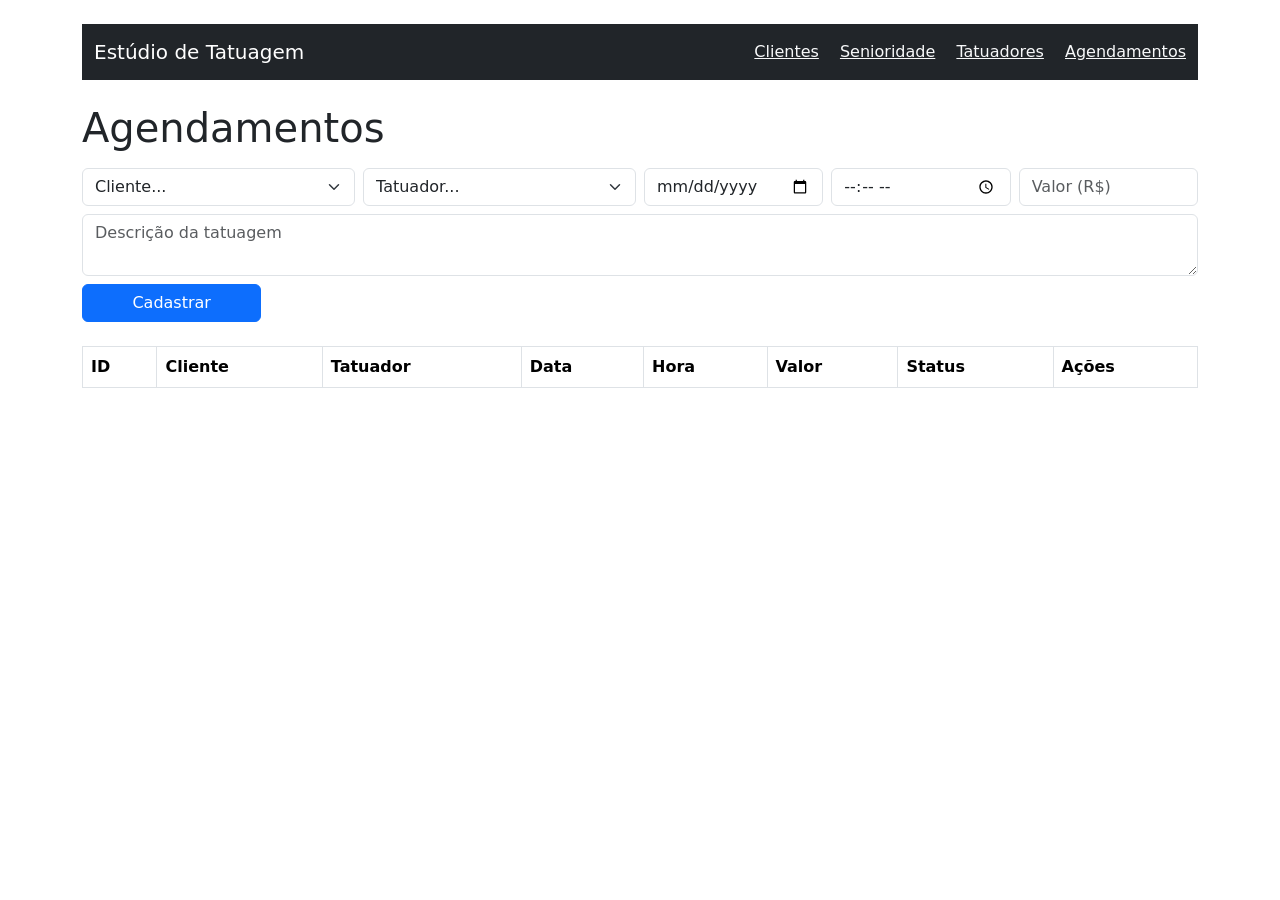
==== frontend/agendamentos.html @ 5abefd1f "Aula 8 finalizada" ====
<!DOCTYPE html>
<html lang="pt-br">
<head>
  <meta charset="UTF-8">
  <title>Agendamentos — Estúdio de Tatuagem</title>
  <link href="https://cdn.jsdelivr.net/npm/bootstrap@5.3.0/dist/css/bootstrap.min.css" rel="stylesheet">
</head>
<body class="container py-4">

  <nav class="navbar navbar-dark bg-dark mb-4">
    <div class="container">
      <span class="navbar-brand">Estúdio de Tatuagem</span>
      <div>
        <a href="clientes.html" class="text-light me-3">Clientes</a>
        <a href="senioridade.html" class="text-light me-3">Senioridade</a>
        <a href="tatuadores.html" class="text-light me-3">Tatuadores</a>
        <a href="agendamentos.html" class="text-light">Agendamentos</a>
      </div>
    </div>
  </nav>

  <h1>Agendamentos</h1>

  <!-- Formulário para cadastrar novo agendamento -->
  <form id="form-agendamento" class="row g-2 mt-2 mb-4">
    <div class="col-md-3">
      <select id="idcliente" class="form-select" required>
        <option value="">Cliente...</option>
      </select>
    </div>
    <div class="col-md-3">
      <select id="idtatuador" class="form-select" required>
        <option value="">Tatuador...</option>
      </select>
    </div>
    <div class="col-md-2">
      <input type="date" id="dataagendamento" class="form-control" required>
    </div>
    <div class="col-md-2">
      <input type="time" id="horaagendamento" class="form-control" required>
    </div>
    <div class="col-md-2">
      <input type="number" id="valortatuagem" class="form-control" placeholder="Valor (R$)" step="0.01" min="0">
    </div>
    <div class="col-md-12">
      <textarea id="descricaotatuagem" class="form-control" placeholder="Descrição da tatuagem"></textarea>
    </div>

    <!-- Esse bloco começa escondido — só aparece quando estamos editando um agendamento existente -->
    <div class="col-md-3" id="bloco-status" style="display: none;">
      <select id="status" class="form-select">
        <option value="pendente">Pendente</option>
        <option value="confirmado">Confirmado</option>
        <option value="concluido">Concluído</option>
        <option value="cancelado">Cancelado</option>
      </select>
    </div>

    <div class="col-md-2">
      <button id="btn-submit-agendamento" type="submit" class="btn btn-primary w-100">Cadastrar</button>
    </div>
  </form>

  <!-- Tabela onde os agendamentos vão aparecer -->
  <table class="table table-bordered">
    <thead>
      <tr>
        <th>ID</th>
        <th>Cliente</th>
        <th>Tatuador</th>
        <th>Data</th>
        <th>Hora</th>
        <th>Valor</th>
        <th>Status</th>
        <th>Ações</th>
      </tr>
    </thead>
    <tbody id="corpo-tabela">
      <!-- os agendamentos vão aparecer aqui -->
    </tbody>
  </table>

  <script src="js/agendamentos.js"></script>

</body>
</html>
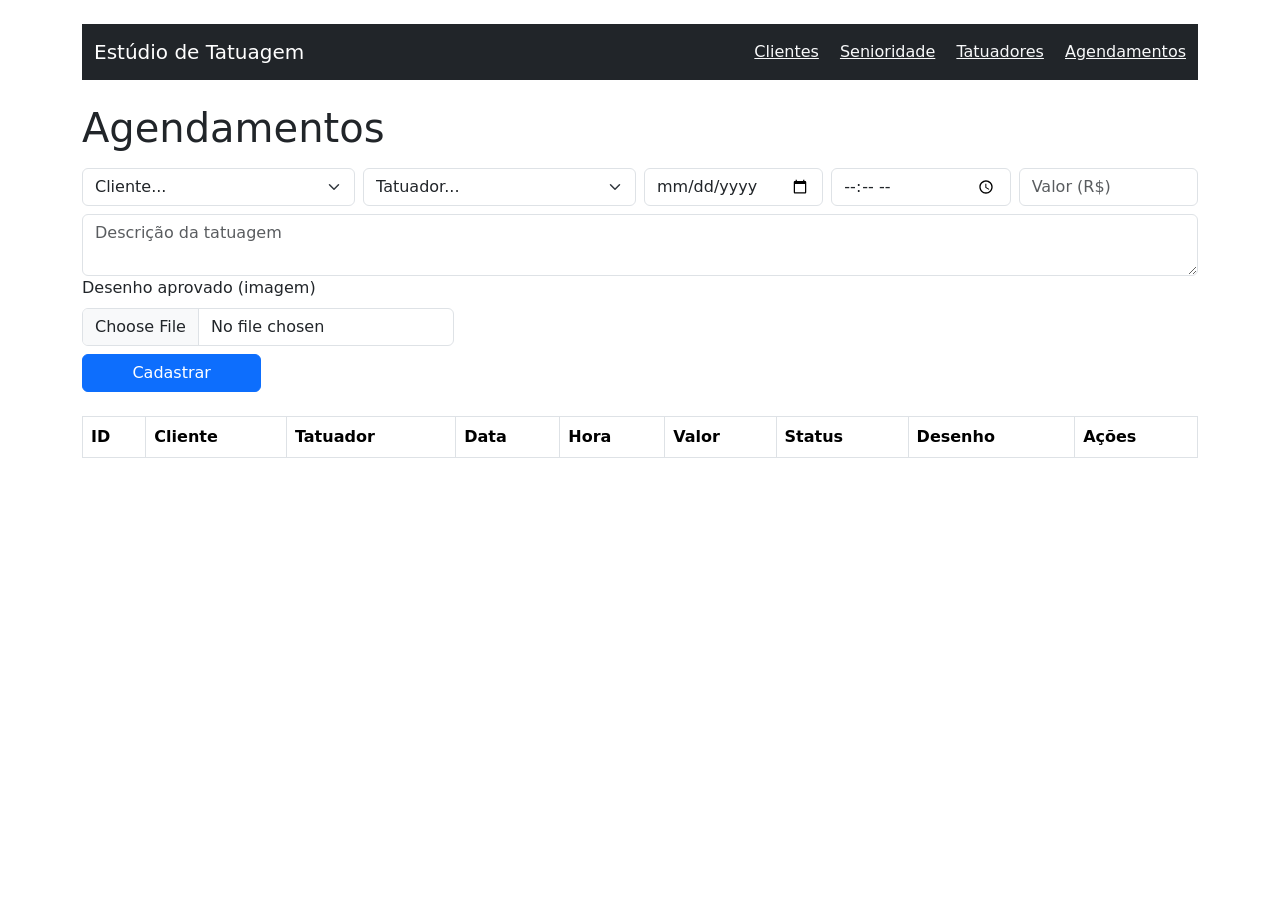
==== commit 82ebb077: "Aula 9 finalizada" ====
--- a/frontend/agendamentos.html
+++ b/frontend/agendamentos.html
@@ -44,6 +44,10 @@
     </div>
     <div class="col-md-12">
       <textarea id="descricaotatuagem" class="form-control" placeholder="Descrição da tatuagem"></textarea>
+      <div class="col-md-4">
+        <label class="form-label">Desenho aprovado (imagem)</label>
+        <input type="file" id="desenho" class="form-control" accept="image/*">
+      </div>
     </div>
 
     <!-- Esse bloco começa escondido — só aparece quando estamos editando um agendamento existente -->
@@ -72,6 +76,7 @@
         <th>Hora</th>
         <th>Valor</th>
         <th>Status</th>
+        <th>Desenho</th>
         <th>Ações</th>
       </tr>
     </thead>
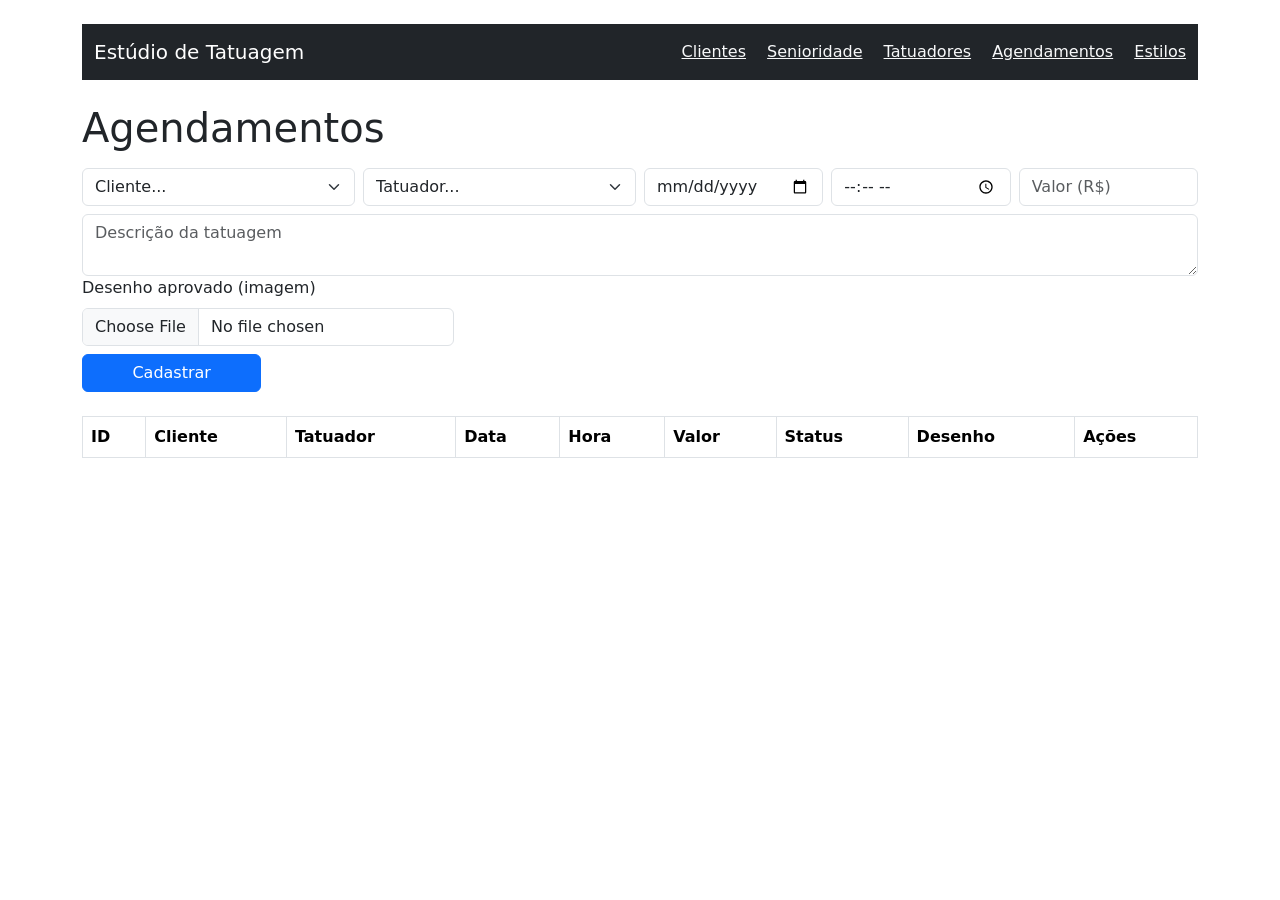
==== commit d8a184c8: "aula 10 finalizada" ====
--- a/frontend/agendamentos.html
+++ b/frontend/agendamentos.html
@@ -14,7 +14,8 @@
         <a href="clientes.html" class="text-light me-3">Clientes</a>
         <a href="senioridade.html" class="text-light me-3">Senioridade</a>
         <a href="tatuadores.html" class="text-light me-3">Tatuadores</a>
-        <a href="agendamentos.html" class="text-light">Agendamentos</a>
+        <a href="agendamentos.html" class="text-light me-3">Agendamentos</a>
+        <a href="estilos.html" class="text-light">Estilos</a>
       </div>
     </div>
   </nav>
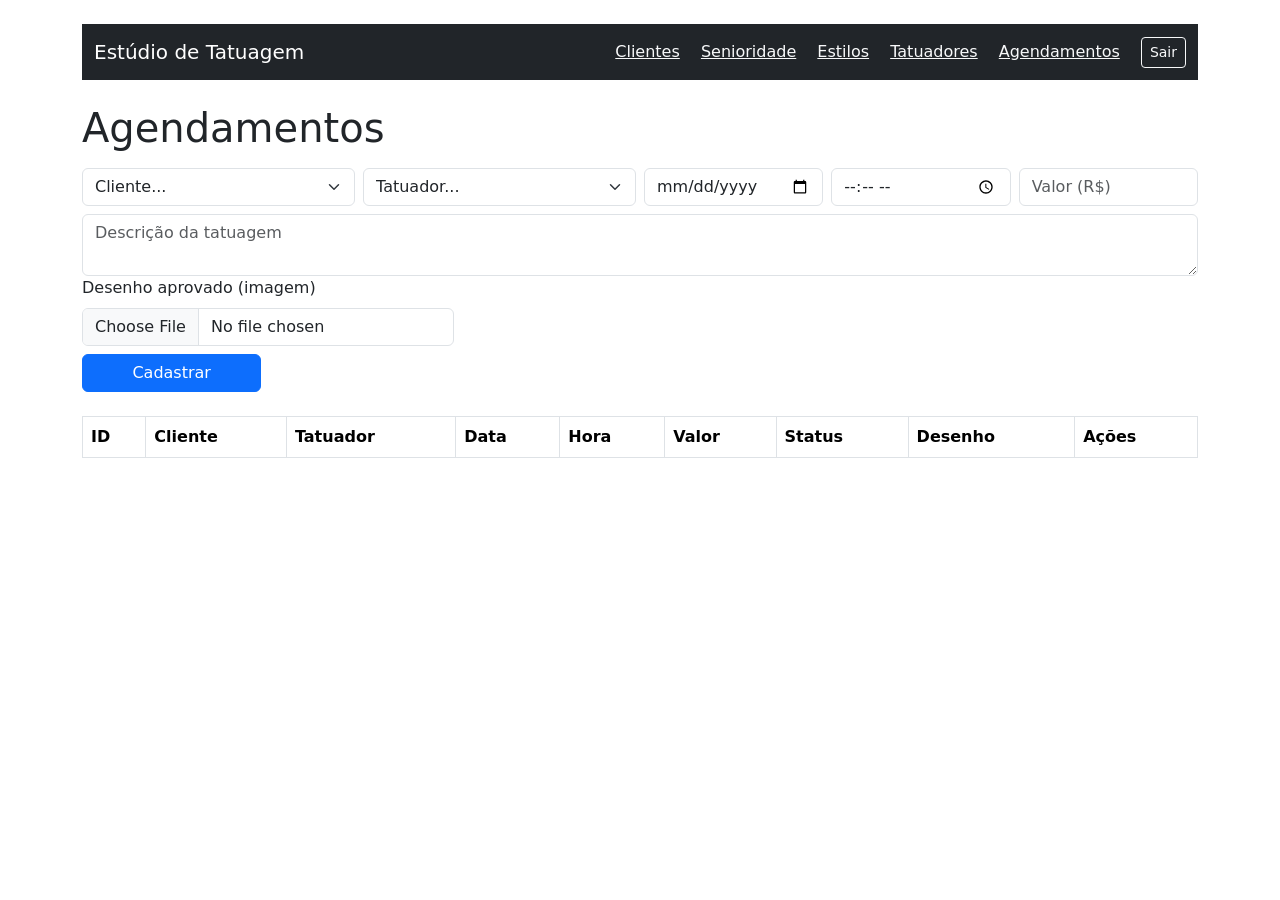
==== commit 4c5e03ca: "Aula 15 finalizada" ====
--- a/frontend/agendamentos.html
+++ b/frontend/agendamentos.html
@@ -7,18 +7,19 @@
 </head>
 <body class="container py-4">
 
-  <nav class="navbar navbar-dark bg-dark mb-4">
-    <div class="container">
-      <span class="navbar-brand">Estúdio de Tatuagem</span>
-      <div>
-        <a href="clientes.html" class="text-light me-3">Clientes</a>
-        <a href="senioridade.html" class="text-light me-3">Senioridade</a>
-        <a href="tatuadores.html" class="text-light me-3">Tatuadores</a>
-        <a href="agendamentos.html" class="text-light me-3">Agendamentos</a>
-        <a href="estilos.html" class="text-light">Estilos</a>
-      </div>
+<nav class="navbar navbar-dark bg-dark mb-4">
+  <div class="container">
+    <span class="navbar-brand">Estúdio de Tatuagem</span>
+    <div>
+      <a href="clientes.html" class="text-light me-3">Clientes</a>
+      <a href="senioridade.html" class="text-light me-3">Senioridade</a>
+      <a href="estilos.html" class="text-light me-3">Estilos</a>
+      <a href="tatuadores.html" class="text-light me-3">Tatuadores</a>
+      <a href="agendamentos.html" class="text-light me-3">Agendamentos</a>
+      <button onclick="sair()" class="btn btn-outline-light btn-sm">Sair</button>
     </div>
-  </nav>
+  </div>
+</nav>
 
   <h1>Agendamentos</h1>
 
@@ -87,6 +88,7 @@
   </table>
 
   <script src="js/agendamentos.js"></script>
+  <script src="js/auth.js"></script>
 
 </body>
 </html>
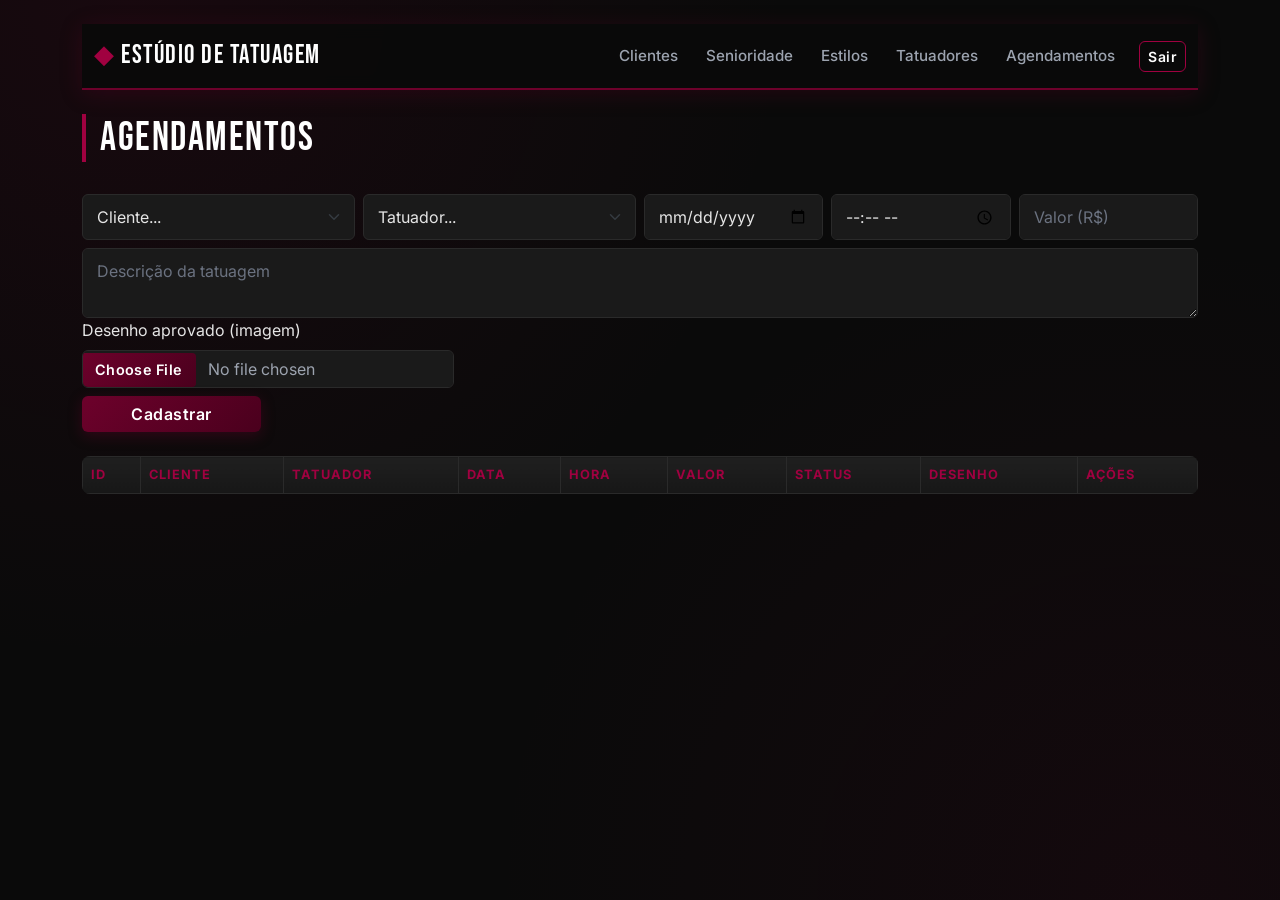
==== commit 0351a2b5: "Aula 16 finalizada, parte da estilização feita" ====
--- a/frontend/agendamentos.html
+++ b/frontend/agendamentos.html
@@ -4,6 +4,7 @@
   <meta charset="UTF-8">
   <title>Agendamentos — Estúdio de Tatuagem</title>
   <link href="https://cdn.jsdelivr.net/npm/bootstrap@5.3.0/dist/css/bootstrap.min.css" rel="stylesheet">
+  <link href="css/estilo.css" rel="stylesheet">
 </head>
 <body class="container py-4">
 
--- a/frontend/css/estilo.css
+++ b/frontend/css/estilo.css
@@ -0,0 +1,299 @@
+@import url('https://fonts.googleapis.com/css2?family=Bebas+Neue&family=Inter:wght@300;400;500;600;700&display=swap');
+
+:root {
+  --vinho:           #6D012B;   /* cor principal */
+  --vinho-claro:     #A00140;   /* para hover / destaques */
+  --vinho-escuro:    #4A001D;   /* gradientes profundos */
+  --vinho-glow:      rgba(109, 1, 43, 0.45);
+  --preto:           #0a0a0a;
+  --preto-2:         #121212;
+  --preto-3:         #1a1a1a;
+  --borda:           #2a2a2a;
+  --texto:           #e5e5e5;
+  --texto-muted:     #9ca3af;
+}
+
+/* ─── BASE ─────────────────────────────────────── */
+body {
+  background-color: var(--preto);
+  background-image:
+    radial-gradient(circle at 10% 0%,  rgba(109, 1, 43, 0.14), transparent 45%),
+    radial-gradient(circle at 90% 100%, rgba(109, 1, 43, 0.10), transparent 45%);
+  background-attachment: fixed;
+  color: var(--texto);
+  font-family: 'Inter', sans-serif;
+  min-height: 100vh;
+}
+
+h1, h2, h3, h4, .navbar-brand {
+  font-family: 'Bebas Neue', sans-serif;
+  letter-spacing: 1.5px;
+}
+
+h1 {
+  color: #fff;
+  border-left: 4px solid var(--vinho-claro);
+  padding-left: 14px;
+  margin-bottom: 1.5rem;
+}
+
+/* ─── NAVBAR ───────────────────────────────────── */
+.navbar {
+  background-color: rgba(10, 10, 10, 0.95) !important;
+  border-bottom: 2px solid var(--vinho);
+  box-shadow: 0 4px 20px rgba(109, 1, 43, 0.25);
+  backdrop-filter: blur(8px);
+}
+
+.navbar-brand {
+  font-size: 1.6rem;
+  color: #fff !important;
+}
+.navbar-brand::before {
+  content: "◆ ";
+  color: var(--vinho-claro);
+}
+
+.navbar a.text-light {
+  color: var(--texto-muted) !important;
+  font-weight: 500;
+  font-size: 0.95rem;
+  padding: 6px 4px;
+  position: relative;
+  transition: color .25s ease;
+}
+.navbar a.text-light::after {
+  content: "";
+  position: absolute;
+  left: 0; bottom: 0;
+  width: 0; height: 2px;
+  background: var(--vinho-claro);
+  transition: width .3s ease;
+}
+.navbar a.text-light:hover { color: #fff !important; }
+.navbar a.text-light:hover::after { width: 100%; }
+
+/* ─── BOTÕES ───────────────────────────────────── */
+.btn {
+  font-weight: 600;
+  letter-spacing: .5px;
+  border-radius: 6px;
+  border: none;
+  transition: all .25s ease;
+}
+
+.btn-primary {
+  background: linear-gradient(135deg, var(--vinho), var(--vinho-escuro));
+  color: #fff;
+  box-shadow: 0 4px 14px rgba(109, 1, 43, 0.35);
+}
+.btn-primary:hover, .btn-primary:focus {
+  background: linear-gradient(135deg, var(--vinho-claro), var(--vinho));
+  box-shadow: 0 6px 22px var(--vinho-glow);
+  transform: translateY(-1px);
+  color: #fff;
+}
+
+.btn-success {
+  background: linear-gradient(135deg, #16a34a, #065f46);
+  color: #fff;
+}
+.btn-success:hover {
+  background: linear-gradient(135deg, #22c55e, #16a34a);
+  color: #fff;
+}
+
+.btn-warning {
+  background: linear-gradient(135deg, #f59e0b, #b45309);
+  color: #fff;
+}
+.btn-warning:hover {
+  background: linear-gradient(135deg, #fbbf24, #f59e0b);
+  color: #fff;
+}
+
+.btn-danger {
+  background: linear-gradient(135deg, var(--vinho), var(--vinho-escuro));
+  color: #fff;
+}
+.btn-danger:hover {
+  background: linear-gradient(135deg, var(--vinho-claro), var(--vinho));
+  color: #fff;
+}
+
+.btn-secondary {
+  background: #262626;
+  color: var(--texto);
+}
+.btn-secondary:hover { background: #333; color: #fff; }
+
+.btn-outline-light {
+  border: 1.5px solid var(--vinho-claro);
+  color: #fff;
+  background: transparent;
+}
+.btn-outline-light:hover {
+  background: var(--vinho);
+  border-color: var(--vinho);
+  color: #fff;
+}
+
+/* ─── FORMULÁRIOS ──────────────────────────────── */
+.form-control,
+.form-select {
+  background-color: var(--preto-3);
+  border: 1.5px solid var(--borda);
+  color: var(--texto);
+  border-radius: 6px;
+  padding: 10px 14px;
+  transition: all .25s ease;
+}
+.form-control::placeholder { color: #6b7280; }
+.form-control:focus,
+.form-select:focus {
+  background-color: var(--preto-3);
+  border-color: var(--vinho-claro);
+  box-shadow: 0 0 0 3px var(--vinho-glow);
+  color: var(--texto);
+}
+.form-select option { background: var(--preto-3); }
+
+/* ─── INPUT FILE (correção do botão branco) ────── */
+input[type="file"].form-control {
+  padding: 6px 10px;
+  color: var(--texto-muted);
+  cursor: pointer;
+}
+
+/* Firefox / Chrome / Edge / Safari modernos */
+input[type="file"].form-control::file-selector-button {
+  background: linear-gradient(135deg, var(--vinho), var(--vinho-escuro));
+  color: #fff;
+  border: none;
+  border-radius: 4px;
+  padding: 6px 14px;
+  margin-right: 12px;
+  font-weight: 600;
+  font-size: .9rem;
+  letter-spacing: .3px;
+  cursor: pointer;
+  transition: all .2s ease;
+}
+input[type="file"].form-control::file-selector-button:hover {
+  background: linear-gradient(135deg, var(--vinho-claro), var(--vinho));
+}
+
+/* Navegadores antigos baseados em WebKit (fallback) */
+input[type="file"].form-control::-webkit-file-upload-button {
+  background: linear-gradient(135deg, var(--vinho), var(--vinho-escuro));
+  color: #fff;
+  border: none;
+  border-radius: 4px;
+  padding: 6px 14px;
+  margin-right: 12px;
+  font-weight: 600;
+  font-size: .9rem;
+  cursor: pointer;
+}
+input[type="file"].form-control::-webkit-file-upload-button:hover {
+  background: linear-gradient(135deg, var(--vinho-claro), var(--vinho));
+}
+
+/* ─── TABELAS ──────────────────────────────────── */
+.table {
+  --bs-table-bg: transparent;
+  --bs-table-color: var(--texto);
+  --bs-table-border-color: var(--borda);
+  --bs-table-hover-bg: rgba(109, 1, 43, 0.10);
+  --bs-table-hover-color: #fff;
+  color: var(--texto);
+  background: var(--preto-2);
+  border-radius: 8px;
+  overflow: hidden;
+}
+.table thead th {
+  background: linear-gradient(180deg, #1f1f1f, #171717);
+  color: var(--vinho-claro);
+  text-transform: uppercase;
+  font-size: .8rem;
+  letter-spacing: 1px;
+  font-weight: 700;
+  border-color: var(--borda);
+}
+.table tbody td {
+  border-color: var(--borda);
+  vertical-align: middle;
+}
+
+/* ─── CARD DE AUTENTICAÇÃO ─────────────────────── */
+.auth-card {
+  background: var(--preto-2);
+  border: 1px solid var(--borda);
+  border-top: 3px solid var(--vinho-claro);
+  border-radius: 12px;
+  padding: 2rem;
+  box-shadow: 0 10px 40px rgba(0, 0, 0, .5);
+}
+
+/* ─── HERO (index) ─────────────────────────────── */
+.hero {
+  min-height: calc(100vh - 75px);
+  display: flex;
+  flex-direction: column;
+  justify-content: center;
+  align-items: center;
+  text-align: center;
+  padding: 2rem;
+}
+.hero h1 {
+  font-size: clamp(2.5rem, 6vw, 5rem);
+  color: #fff;
+  border: none;
+  padding: 0;
+  letter-spacing: 3px;
+  line-height: 1.05;
+  text-shadow: 0 4px 30px rgba(109, 1, 43, .55);
+}
+.hero h1 span { color: var(--vinho-claro); }
+.hero p {
+  color: var(--texto-muted);
+  max-width: 640px;
+  font-size: 1.1rem;
+  line-height: 1.7;
+  margin-top: 1.5rem;
+}
+.hero .btn-lg {
+  padding: 14px 42px;
+  font-size: 1rem;
+  text-transform: uppercase;
+  letter-spacing: 2px;
+  margin-top: 1rem;
+}
+
+/* ─── CARDS DO DASHBOARD ───────────────────────── */
+.dash-card {
+  display: block;
+  padding: 2rem 1rem;
+  border-radius: 10px;
+  text-align: center;
+  text-decoration: none;
+  color: #fff;
+  font-family: 'Bebas Neue', sans-serif;
+  font-size: 1.4rem;
+  letter-spacing: 2px;
+  background: linear-gradient(145deg, #1a1a1a, #0f0f0f);
+  border: 1px solid var(--borda);
+  transition: all .3s ease;
+}
+.dash-card:hover {
+  transform: translateY(-4px);
+  border-color: var(--vinho-claro);
+  background: linear-gradient(145deg, #25020f, #130007);
+  box-shadow: 0 10px 30px rgba(109, 1, 43, .35);
+  color: #fff;
+  text-decoration: none;
+}
+
+/* ─── LINKS ────────────────────────────────────── */
+a { color: var(--vinho-claro); text-decoration: none; }
+a:hover { color: var(--vinho); text-decoration: underline; }
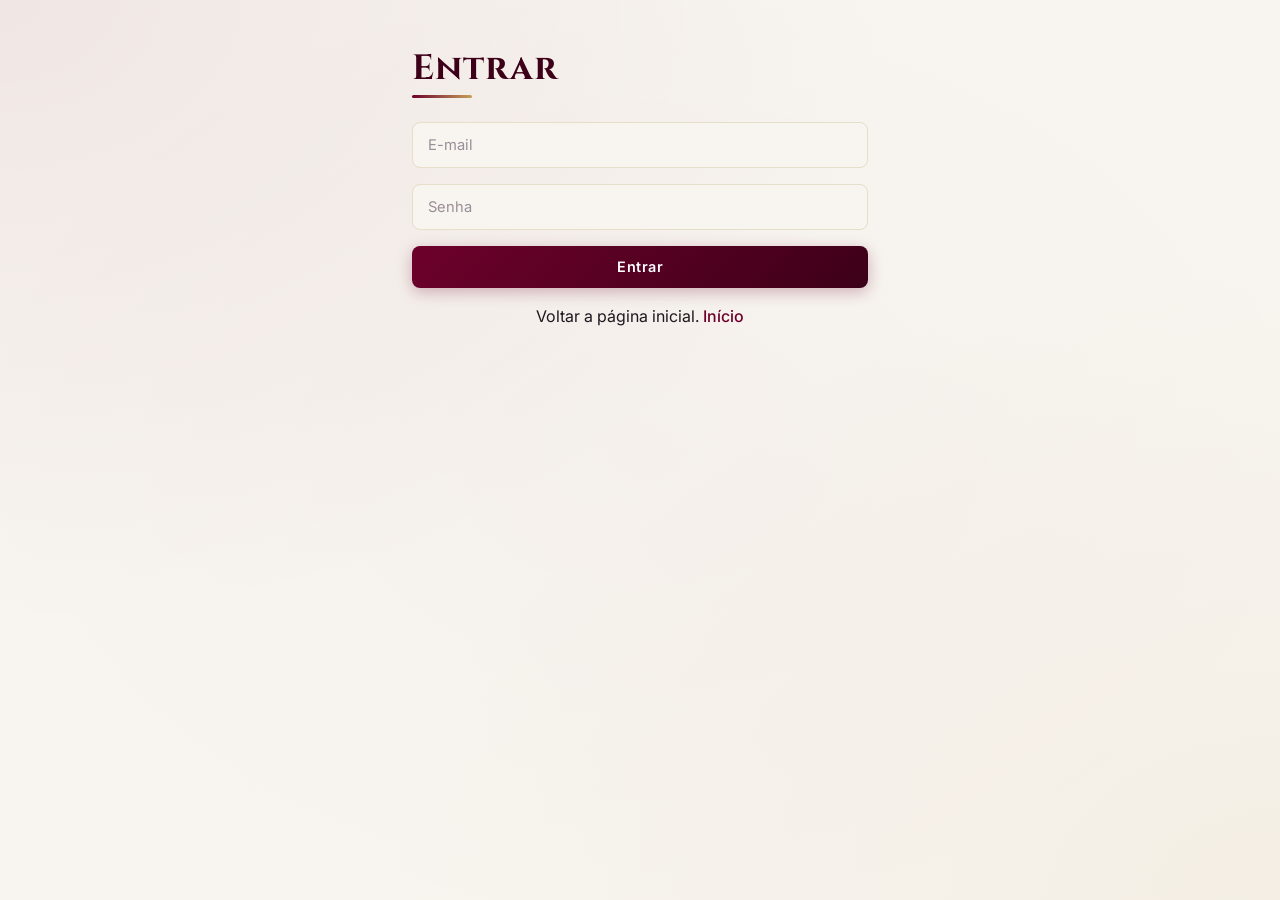
==== commit 80c584aa: "atualização" ====
--- a/frontend/agendamentos.html
+++ b/frontend/agendamentos.html
@@ -88,8 +88,8 @@
     </tbody>
   </table>
 
+  <script src="js/auth.js"></script>
   <script src="js/agendamentos.js"></script>
-  <script src="js/auth.js"></script>
 
 </body>
 </html>
--- a/frontend/css/estilo.css
+++ b/frontend/css/estilo.css
@@ -1,299 +1,427 @@
-@import url('https://fonts.googleapis.com/css2?family=Bebas+Neue&family=Inter:wght@300;400;500;600;700&display=swap');
+/* STREAMING_CHUNK:Configuring custom fonts and color palette... */
+@import url('https://fonts.googleapis.com/css2?family=Cinzel:wght@600;700;800&family=Inter:wght@300;400;500;600;700&family=Bebas+Neue&display=swap');
 
 :root {
-  --vinho:           #6D012B;   /* cor principal */
-  --vinho-claro:     #A00140;   /* para hover / destaques */
-  --vinho-escuro:    #4A001D;   /* gradientes profundos */
-  --vinho-glow:      rgba(109, 1, 43, 0.45);
-  --preto:           #0a0a0a;
-  --preto-2:         #121212;
-  --preto-3:         #1a1a1a;
-  --borda:           #2a2a2a;
-  --texto:           #e5e5e5;
-  --texto-muted:     #9ca3af;
-}
-
-/* ─── BASE ─────────────────────────────────────── */
+--vinho:           #6D012B;
+--vinho-claro:     #A00140;
+--vinho-escuro:    #3D0018;
+--vinho-subtle:    rgba(109, 1, 43, 0.08);
+--vinho-glow:      rgba(109, 1, 43, 0.22);
+--offwhite:        #F8F5F0;
+--offwhite-card:   #FFFFFF;
+--surface-muted:   #F1ECE4;
+--borda:           #E5DEC9;
+--borda-hover:     #C4B598;
+--borda-vinho:     rgba(109, 1, 43, 0.2);
+--texto:           #1F181E;
+--texto-muted:     #6E636B;
+--texto-light:     #9A8E97;
+--gold-accent:     #C5A059;
+}
+
+
 body {
-  background-color: var(--preto);
-  background-image:
-    radial-gradient(circle at 10% 0%,  rgba(109, 1, 43, 0.14), transparent 45%),
-    radial-gradient(circle at 90% 100%, rgba(109, 1, 43, 0.10), transparent 45%);
-  background-attachment: fixed;
-  color: var(--texto);
-  font-family: 'Inter', sans-serif;
-  min-height: 100vh;
-}
+background-color: var(--offwhite);
+background-image:
+radial-gradient(at 0% 0%, rgba(109, 1, 43, 0.06) 0px, transparent 50%),
+radial-gradient(at 100% 100%, rgba(197, 160, 89, 0.08) 0px, transparent 50%),
+radial-gradient(at 50% 50%, rgba(109, 1, 43, 0.02) 0px, transparent 80%);
+background-attachment: fixed;
+color: var(--texto);
+font-family: 'Inter', -apple-system, BlinkMacSystemFont, sans-serif;
+min-height: 100vh;
+-webkit-font-smoothing: antialiased;
+}
+
 
 h1, h2, h3, h4, .navbar-brand {
-  font-family: 'Bebas Neue', sans-serif;
-  letter-spacing: 1.5px;
+font-family: 'Cinzel', serif;
+letter-spacing: 1px;
 }
 
 h1 {
-  color: #fff;
-  border-left: 4px solid var(--vinho-claro);
-  padding-left: 14px;
-  margin-bottom: 1.5rem;
-}
-
-/* ─── NAVBAR ───────────────────────────────────── */
+color: var(--vinho-escuro);
+font-weight: 700;
+font-size: 2.2rem;
+position: relative;
+display: inline-block;
+margin-bottom: 2rem;
+padding-bottom: 0.5rem;
+}
+
+h1::after {
+content: "";
+position: absolute;
+left: 0;
+bottom: 0;
+width: 60px;
+height: 3px;
+background: linear-gradient(90deg, var(--vinho), var(--gold-accent));
+border-radius: 2px;
+}
+
+
 .navbar {
-  background-color: rgba(10, 10, 10, 0.95) !important;
-  border-bottom: 2px solid var(--vinho);
-  box-shadow: 0 4px 20px rgba(109, 1, 43, 0.25);
-  backdrop-filter: blur(8px);
+background: rgba(255, 255, 255, 0.85) !important;
+backdrop-filter: blur(12px);
+-webkit-backdrop-filter: blur(12px);
+border-bottom: 1px solid var(--borda);
+box-shadow: 0 4px 25px rgba(109, 1, 43, 0.05);
+padding: 0.9rem 1rem;
 }
 
 .navbar-brand {
-  font-size: 1.6rem;
-  color: #fff !important;
-}
+font-size: 1.6rem;
+font-weight: 800;
+color: var(--vinho-escuro) !important;
+letter-spacing: 2px;
+display: flex;
+align-items: center;
+gap: 8px;
+}
+
 .navbar-brand::before {
-  content: "◆ ";
-  color: var(--vinho-claro);
+content: "✦";
+color: var(--gold-accent);
+font-size: 1.2rem;
 }
 
 .navbar a.text-light {
-  color: var(--texto-muted) !important;
-  font-weight: 500;
-  font-size: 0.95rem;
-  padding: 6px 4px;
-  position: relative;
-  transition: color .25s ease;
-}
-.navbar a.text-light::after {
-  content: "";
-  position: absolute;
-  left: 0; bottom: 0;
-  width: 0; height: 2px;
-  background: var(--vinho-claro);
-  transition: width .3s ease;
-}
-.navbar a.text-light:hover { color: #fff !important; }
-.navbar a.text-light:hover::after { width: 100%; }
-
-/* ─── BOTÕES ───────────────────────────────────── */
+color: var(--texto) !important;
+font-weight: 500;
+font-size: 0.9rem;
+letter-spacing: 0.5px;
+padding: 8px 12px;
+border-radius: 6px;
+transition: all 0.25s cubic-bezier(0.16, 1, 0.3, 1);
+}
+
+.navbar a.text-light:hover {
+color: var(--vinho) !important;
+background-color: var(--vinho-subtle);
+}
+
+
 .btn {
-  font-weight: 600;
-  letter-spacing: .5px;
-  border-radius: 6px;
-  border: none;
-  transition: all .25s ease;
+font-family: 'Inter', sans-serif;
+font-weight: 600;
+font-size: 0.9rem;
+letter-spacing: 0.5px;
+border-radius: 8px;
+padding: 10px 20px;
+transition: all 0.3s cubic-bezier(0.16, 1, 0.3, 1);
+border: none;
 }
 
 .btn-primary {
-  background: linear-gradient(135deg, var(--vinho), var(--vinho-escuro));
-  color: #fff;
-  box-shadow: 0 4px 14px rgba(109, 1, 43, 0.35);
-}
+background: linear-gradient(135deg, var(--vinho), var(--vinho-escuro));
+color: #FFFFFF;
+box-shadow: 0 4px 15px rgba(109, 1, 43, 0.28);
+}
+
 .btn-primary:hover, .btn-primary:focus {
-  background: linear-gradient(135deg, var(--vinho-claro), var(--vinho));
-  box-shadow: 0 6px 22px var(--vinho-glow);
-  transform: translateY(-1px);
-  color: #fff;
-}
-
-.btn-success {
-  background: linear-gradient(135deg, #16a34a, #065f46);
-  color: #fff;
-}
-.btn-success:hover {
-  background: linear-gradient(135deg, #22c55e, #16a34a);
-  color: #fff;
-}
-
-.btn-warning {
-  background: linear-gradient(135deg, #f59e0b, #b45309);
-  color: #fff;
-}
-.btn-warning:hover {
-  background: linear-gradient(135deg, #fbbf24, #f59e0b);
-  color: #fff;
-}
-
-.btn-danger {
-  background: linear-gradient(135deg, var(--vinho), var(--vinho-escuro));
-  color: #fff;
-}
-.btn-danger:hover {
-  background: linear-gradient(135deg, var(--vinho-claro), var(--vinho));
-  color: #fff;
+background: linear-gradient(135deg, var(--vinho-claro), var(--vinho));
+box-shadow: 0 8px 25px rgba(109, 1, 43, 0.38);
+transform: translateY(-2px);
+color: #FFFFFF;
 }
 
 .btn-secondary {
-  background: #262626;
-  color: var(--texto);
-}
-.btn-secondary:hover { background: #333; color: #fff; }
+background: var(--surface-muted);
+color: var(--texto);
+border: 1px solid var(--borda);
+}
+
+.btn-secondary:hover {
+background: var(--borda);
+color: var(--texto);
+transform: translateY(-1px);
+}
 
 .btn-outline-light {
-  border: 1.5px solid var(--vinho-claro);
-  color: #fff;
-  background: transparent;
-}
+border: 1.5px solid var(--vinho);
+color: var(--vinho);
+background: transparent;
+}
+
 .btn-outline-light:hover {
-  background: var(--vinho);
-  border-color: var(--vinho);
-  color: #fff;
-}
-
-/* ─── FORMULÁRIOS ──────────────────────────────── */
-.form-control,
-.form-select {
-  background-color: var(--preto-3);
-  border: 1.5px solid var(--borda);
-  color: var(--texto);
-  border-radius: 6px;
-  padding: 10px 14px;
-  transition: all .25s ease;
-}
-.form-control::placeholder { color: #6b7280; }
-.form-control:focus,
-.form-select:focus {
-  background-color: var(--preto-3);
-  border-color: var(--vinho-claro);
-  box-shadow: 0 0 0 3px var(--vinho-glow);
-  color: var(--texto);
-}
-.form-select option { background: var(--preto-3); }
-
-/* ─── INPUT FILE (correção do botão branco) ────── */
+background: var(--vinho);
+border-color: var(--vinho);
+color: #FFFFFF;
+transform: translateY(-1px);
+}
+
+.btn-action {
+padding: 6px 12px;
+font-size: 0.82rem;
+border-radius: 6px;
+}
+
+.card-form, form.bg-white {
+background: var(--offwhite-card) !important;
+border: 1px solid var(--borda) !important;
+border-radius: 14px !important;
+box-shadow: 0 10px 30px rgba(0, 0, 0, 0.03) !important;
+position: relative;
+overflow: hidden;
+}
+
+.card-form::before {
+content: "";
+position: absolute;
+top: 0; left: 0; right: 0;
+height: 3px;
+background: linear-gradient(90deg, var(--vinho), var(--gold-accent));
+}
+
+.form-label {
+font-size: 0.82rem;
+text-transform: uppercase;
+letter-spacing: 0.8px;
+color: var(--texto-muted);
+font-weight: 600;
+margin-bottom: 6px;
+}
+
+.form-control, .form-select {
+background-color: var(--offwhite);
+border: 1.5px solid var(--borda);
+color: var(--texto);
+border-radius: 8px;
+padding: 11px 15px;
+font-size: 0.92rem;
+transition: all 0.25s ease;
+}
+
+.form-control::placeholder {
+color: var(--texto-light);
+}
+
+.form-control:focus, .form-select:focus {
+background-color: #FFFFFF;
+border-color: var(--vinho);
+box-shadow: 0 0 0 4px var(--vinho-glow);
+color: var(--texto);
+}
+
+/* Custom File Upload Input */
 input[type="file"].form-control {
-  padding: 6px 10px;
-  color: var(--texto-muted);
-  cursor: pointer;
-}
-
-/* Firefox / Chrome / Edge / Safari modernos */
+padding: 8px 12px;
+cursor: pointer;
+}
+
 input[type="file"].form-control::file-selector-button {
-  background: linear-gradient(135deg, var(--vinho), var(--vinho-escuro));
-  color: #fff;
-  border: none;
-  border-radius: 4px;
-  padding: 6px 14px;
-  margin-right: 12px;
-  font-weight: 600;
-  font-size: .9rem;
-  letter-spacing: .3px;
-  cursor: pointer;
-  transition: all .2s ease;
-}
+background: linear-gradient(135deg, var(--vinho), var(--vinho-escuro));
+color: #FFFFFF;
+border: none;
+border-radius: 6px;
+padding: 6px 14px;
+margin-right: 12px;
+font-size: 0.85rem;
+font-weight: 600;
+letter-spacing: 0.3px;
+transition: all 0.2s ease;
+}
+
 input[type="file"].form-control::file-selector-button:hover {
-  background: linear-gradient(135deg, var(--vinho-claro), var(--vinho));
-}
-
-/* Navegadores antigos baseados em WebKit (fallback) */
-input[type="file"].form-control::-webkit-file-upload-button {
-  background: linear-gradient(135deg, var(--vinho), var(--vinho-escuro));
-  color: #fff;
-  border: none;
-  border-radius: 4px;
-  padding: 6px 14px;
-  margin-right: 12px;
-  font-weight: 600;
-  font-size: .9rem;
-  cursor: pointer;
-}
-input[type="file"].form-control::-webkit-file-upload-button:hover {
-  background: linear-gradient(135deg, var(--vinho-claro), var(--vinho));
-}
-
-/* ─── TABELAS ──────────────────────────────────── */
+background: linear-gradient(135deg, var(--vinho-claro), var(--vinho));
+}
+
+.table-responsive {
+border-radius: 14px;
+border: 1px solid var(--borda);
+background: var(--offwhite-card);
+box-shadow: 0 10px 30px rgba(0, 0, 0, 0.03);
+overflow: hidden;
+}
+
 .table {
-  --bs-table-bg: transparent;
-  --bs-table-color: var(--texto);
-  --bs-table-border-color: var(--borda);
-  --bs-table-hover-bg: rgba(109, 1, 43, 0.10);
-  --bs-table-hover-color: #fff;
-  color: var(--texto);
-  background: var(--preto-2);
-  border-radius: 8px;
-  overflow: hidden;
-}
+--bs-table-bg: transparent;
+--bs-table-color: var(--texto);
+margin-bottom: 0;
+border-color: var(--borda);
+}
+
 .table thead th {
-  background: linear-gradient(180deg, #1f1f1f, #171717);
-  color: var(--vinho-claro);
-  text-transform: uppercase;
-  font-size: .8rem;
-  letter-spacing: 1px;
-  font-weight: 700;
-  border-color: var(--borda);
-}
+background: var(--vinho-escuro);
+color: #FFFFFF;
+font-family: 'Cinzel', serif;
+font-size: 0.8rem;
+letter-spacing: 1.5px;
+text-transform: uppercase;
+padding: 16px 18px;
+border: none;
+font-weight: 700;
+}
+
+.table tbody tr {
+transition: background-color 0.2s ease;
+}
+
+.table tbody tr:hover {
+background-color: var(--vinho-subtle);
+}
+
 .table tbody td {
-  border-color: var(--borda);
-  vertical-align: middle;
-}
-
-/* ─── CARD DE AUTENTICAÇÃO ─────────────────────── */
+padding: 16px 18px;
+vertical-align: middle;
+color: var(--texto);
+font-size: 0.92rem;
+border-color: rgba(229, 222, 201, 0.6);
+}
+
+.badge-tattoo {
+display: inline-block;
+padding: 4px 10px;
+border-radius: 20px;
+font-size: 0.78rem;
+font-weight: 600;
+background: var(--surface-muted);
+color: var(--vinho-escuro);
+border: 1px solid var(--borda);
+}
+
+.auth-wrapper {
+min-height: 100vh;
+display: flex;
+align-items: center;
+justify-content: center;
+padding: 2rem 1rem;
+}
+
 .auth-card {
-  background: var(--preto-2);
-  border: 1px solid var(--borda);
-  border-top: 3px solid var(--vinho-claro);
-  border-radius: 12px;
-  padding: 2rem;
-  box-shadow: 0 10px 40px rgba(0, 0, 0, .5);
-}
-
-/* ─── HERO (index) ─────────────────────────────── */
+background: var(--offwhite-card);
+border: 1px solid var(--borda);
+border-radius: 18px;
+padding: 3rem 2.5rem;
+box-shadow: 0 20px 50px rgba(109, 1, 43, 0.08);
+width: 100%;
+max-width: 450px;
+position: relative;
+overflow: hidden;
+}
+
+.auth-card::before {
+content: "";
+position: absolute;
+top: 0; left: 0; right: 0;
+height: 4px;
+background: linear-gradient(90deg, var(--vinho), var(--gold-accent));
+}
+
+.auth-card h1 {
+text-align: center;
+width: 100%;
+font-size: 2rem;
+margin-bottom: 2rem;
+}
+
+.auth-card h1::after {
+left: 50%;
+transform: translateX(-50%);
+}
+
 .hero {
-  min-height: calc(100vh - 75px);
-  display: flex;
-  flex-direction: column;
-  justify-content: center;
-  align-items: center;
-  text-align: center;
-  padding: 2rem;
-}
+min-height: calc(100vh - 90px);
+display: flex;
+flex-direction: column;
+justify-content: center;
+align-items: center;
+text-align: center;
+padding: 4rem 1.5rem;
+}
+
 .hero h1 {
-  font-size: clamp(2.5rem, 6vw, 5rem);
-  color: #fff;
-  border: none;
-  padding: 0;
-  letter-spacing: 3px;
-  line-height: 1.05;
-  text-shadow: 0 4px 30px rgba(109, 1, 43, .55);
-}
-.hero h1 span { color: var(--vinho-claro); }
+font-size: clamp(2.6rem, 5.5vw, 4.5rem);
+color: var(--texto);
+letter-spacing: 2px;
+line-height: 1.15;
+max-width: 850px;
+margin-bottom: 1.5rem;
+padding-bottom: 0;
+}
+
+.hero h1::after {
+display: none;
+}
+
+.hero h1 span {
+color: var(--vinho);
+position: relative;
+display: inline-block;
+}
+
 .hero p {
-  color: var(--texto-muted);
-  max-width: 640px;
-  font-size: 1.1rem;
-  line-height: 1.7;
-  margin-top: 1.5rem;
-}
-.hero .btn-lg {
-  padding: 14px 42px;
-  font-size: 1rem;
-  text-transform: uppercase;
-  letter-spacing: 2px;
-  margin-top: 1rem;
-}
-
-/* ─── CARDS DO DASHBOARD ───────────────────────── */
+color: var(--texto-muted);
+max-width: 680px;
+font-size: 1.15rem;
+line-height: 1.85;
+margin-bottom: 2.5rem;
+}
+
 .dash-card {
-  display: block;
-  padding: 2rem 1rem;
-  border-radius: 10px;
-  text-align: center;
-  text-decoration: none;
-  color: #fff;
-  font-family: 'Bebas Neue', sans-serif;
-  font-size: 1.4rem;
-  letter-spacing: 2px;
-  background: linear-gradient(145deg, #1a1a1a, #0f0f0f);
-  border: 1px solid var(--borda);
-  transition: all .3s ease;
-}
+display: flex;
+flex-direction: column;
+align-items: center;
+justify-content: center;
+padding: 2.8rem 1.5rem;
+border-radius: 16px;
+text-align: center;
+text-decoration: none;
+color: var(--vinho-escuro);
+font-family: 'Cinzel', serif;
+font-size: 1.35rem;
+font-weight: 700;
+letter-spacing: 1.5px;
+background: var(--offwhite-card);
+border: 1px solid var(--borda);
+box-shadow: 0 6px 20px rgba(0, 0, 0, 0.02);
+transition: all 0.35s cubic-bezier(0.16, 1, 0.3, 1);
+height: 100%;
+position: relative;
+overflow: hidden;
+}
+
+.dash-card::before {
+content: "";
+position: absolute;
+top: 0; left: 0; right: 0;
+height: 3px;
+background: linear-gradient(90deg, var(--vinho), var(--gold-accent));
+opacity: 0;
+transition: opacity 0.3s ease;
+}
+
 .dash-card:hover {
-  transform: translateY(-4px);
-  border-color: var(--vinho-claro);
-  background: linear-gradient(145deg, #25020f, #130007);
-  box-shadow: 0 10px 30px rgba(109, 1, 43, .35);
-  color: #fff;
-  text-decoration: none;
-}
-
-/* ─── LINKS ────────────────────────────────────── */
-a { color: var(--vinho-claro); text-decoration: none; }
-a:hover { color: var(--vinho); text-decoration: underline; }+transform: translateY(-8px);
+border-color: var(--borda-hover);
+box-shadow: 0 16px 40px rgba(109, 1, 43, 0.12);
+color: var(--vinho);
+text-decoration: none;
+}
+
+.dash-card:hover::before {
+opacity: 1;
+}
+
+.dash-card.secondary-card {
+background: var(--surface-muted);
+color: var(--texto);
+}
+
+.dash-card.secondary-card:hover {
+background: var(--offwhite-card);
+color: var(--vinho);
+}
+
+/* STREAMING_CHUNK:Global smooth link styling... */
+a {
+color: var(--vinho);
+text-decoration: none;
+font-weight: 500;
+transition: color 0.2s ease;
+}
+
+a:hover {
+color: var(--vinho-claro);
+}
